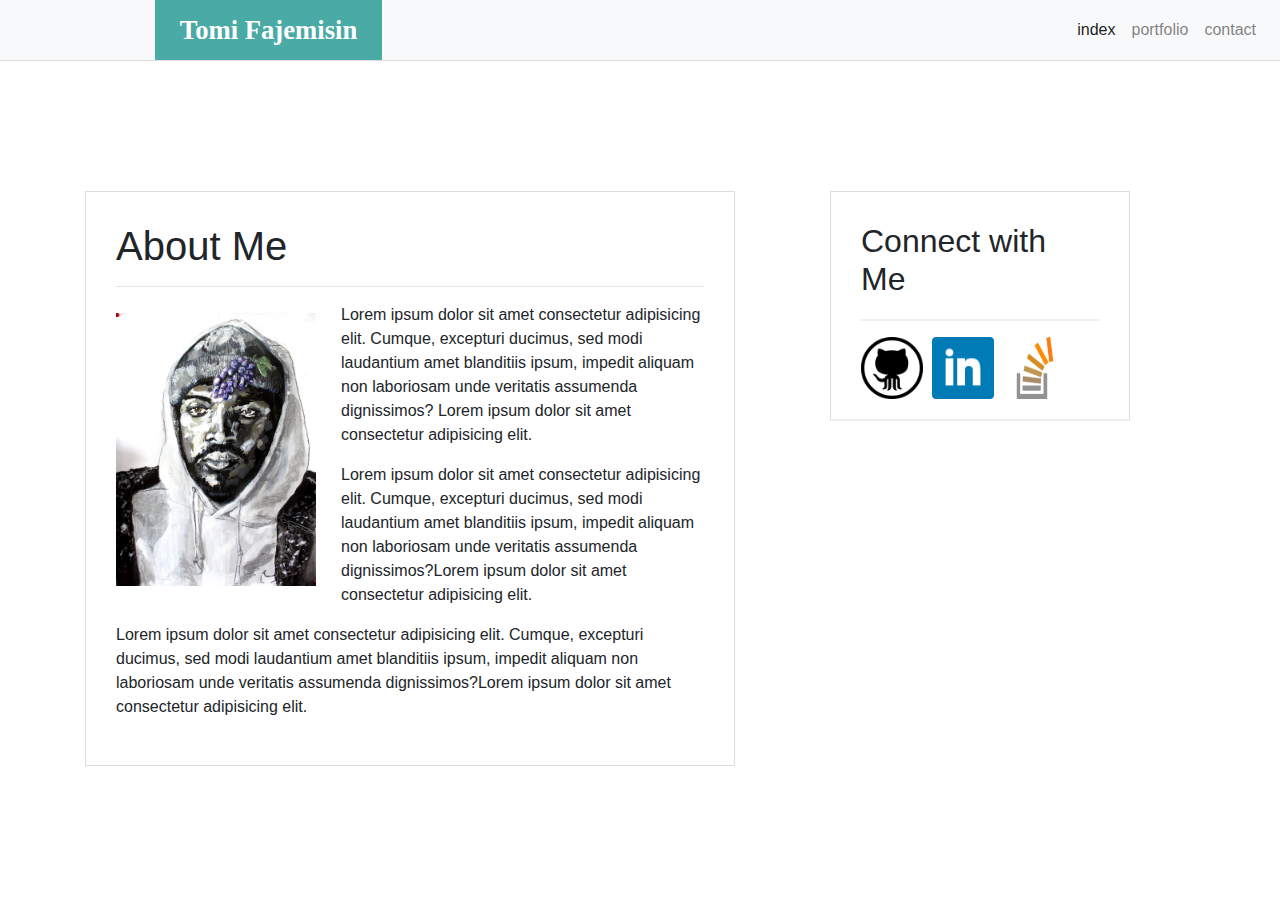
==== index.html @ cd898ee2 "bootstrap-portfolio 1st push" ====
<!doctype html>
<html lang="en">
  <head>
    
    <meta charset="utf-8">
    <meta name="viewport" content="width=device-width, initial-scale=1, shrink-to-fit=no">

   
    <link rel="stylesheet" type="text/css" href="assets/css/styles.css">
    <link rel="stylesheet" href="https://maxcdn.bootstrapcdn.com/bootstrap/4.0.0/css/bootstrap.min.css" integrity="sha384-Gn5384xqQ1aoWXA+058RXPxPg6fy4IWvTNh0E263XmFcJlSAwiGgFAW/dAiS6JXm" crossorigin="anonymous">



    <script src="https://code.jquery.com/jquery-3.2.1.slim.min.js" integrity="sha384-KJ3o2DKtIkvYIK3UENzmM7KCkRr/rE9/Qpg6aAZGJwFDMVNA/GpGFF93hXpG5KkN" crossorigin="anonymous"></script>
    <script src="https://cdnjs.cloudflare.com/ajax/libs/popper.js/1.12.9/umd/popper.min.js" integrity="sha384-ApNbgh9B+Y1QKtv3Rn7W3mgPxhU9K/ScQsAP7hUibX39j7fakFPskvXusvfa0b4Q" crossorigin="anonymous"></script>
    <script src="https://maxcdn.bootstrapcdn.com/bootstrap/4.0.0/js/bootstrap.min.js" integrity="sha384-JZR6Spejh4U02d8jOt6vLEHfe/JQGiRRSQQxSfFWpi1MquVdAyjUar5+76PVCmYl" crossorigin="anonymous"></script>
    <title>About me</title>
</head>
<body>

        <nav class="navbar navbar-expand-lg navbar-light bg-light">
                <span class="logo" href="#">Tomi Fajemisin</span>
                <button class="navbar-toggler" type="button" data-toggle="collapse" data-target="#navbarNavAltMarkup" aria-controls="navbarNavAltMarkup" aria-expanded="false" aria-label="Toggle navigation">
                  <span class="navbar-toggler-icon"></span>
                </button>
                <div class="collapse navbar-collapse justify-content-end" id="navbarNavAltMarkup">
                  <div class="navbar-nav">
                    <a class="nav-item nav-link active" href="index3.html">index <span class="sr-only">(current)</span></a>
                    <a class="nav-item nav-link" href="portfolio2.html">portfolio</a>
                    <a class="nav-item nav-link" href="contact2.html">contact</a>
                    
                  </div>
                </div>
                </nav>
                
                <div id="main-container" class="container">
                    <div class="row">
                        <div class="col-xs-8 col-sm-8">
                <section class="main-section">
                    <h1>About Me</h1>
                    <hr>
                    <img src="assets/images/7.jpg" class="auth-image" alt="portfolio pic" width="150" height="230">
                    
                    <p>Lorem ipsum dolor sit amet consectetur adipisicing elit. 
                    Cumque, excepturi ducimus, sed modi laudantium amet 
                    blanditiis ipsum, impedit aliquam non laboriosam unde 
                    veritatis assumenda dignissimos? Lorem ipsum dolor sit 
                    amet consectetur adipisicing elit.</p>
                    <p>Lorem ipsum dolor sit amet consectetur adipisicing elit. 
                    Cumque, excepturi ducimus, sed modi laudantium amet 
                    blanditiis ipsum, impedit aliquam non laboriosam unde 
                    veritatis assumenda dignissimos?Lorem ipsum dolor sit 
                    amet consectetur adipisicing elit.</p>
                    <p>Lorem ipsum dolor sit amet consectetur adipisicing elit. 
                    Cumque, excepturi ducimus, sed modi laudantium amet 
                    blanditiis ipsum, impedit aliquam non laboriosam unde 
                    veritatis assumenda dignissimos?Lorem ipsum dolor sit 
                    amet consectetur adipisicing elit.</p>
                            
                    </section>
                </div>
                
                    <div class="col-xs-4 col-sm-4">
                            <div class="row">
                            <section class="sidebar">
                                    <div id="connect">
                                        
                                        <h2>Connect with Me</h2>
                    
                                        <img src="assets/images/github.png" class="social" alt="Github">
                                        <img src="assets/images/linked-in.png" class="social" alt="LinkedIn">
                                        <img src="assets/images/stackover_flow.png" class="social" alt="Stackovverflow">
                                    </div>
                                    </div>
                                </div>
                                </section>
                    </div>
                    </div>
                </div>
            </div>
    </body>
</html>
---- assets/css/styles.css ----
body {
    background-color: #a1cfce;
    font-family: Arial, Helvetica, sans-serif;
    color: #777777;
}

nav.navbar {
    padding-top: 0;
    padding-bottom: 0;
    padding-left: 0px;
    border-bottom: 1px solid #dfdfdf;
}

nav.navbar-nav {
    float:right;
    
}

.navbarNavAltMarkup {
    float:right;    
}



.logo{
    background-color: #4aaaa5;
    color: #fff;
    font-size: 25px;
    height: 100%;
    margin-left: 12.25%;
    padding-top: 10px;
    padding-bottom: 10px;
    padding-left: 25px;
    padding-right: 25px;
    font-family: Georgia, 'Times New Roman', Times, serif;
    font-size: 20pt;
    font-weight: bold;
}

#main-container {
    padding-top: 130px;

}

.main-section {
    background: #fff;
    padding: 30px;
    margin: 0 0 40px 0;
    width: 100%;
    max-width: 650px;
    float: left;
    border: 1px solid #ddd;
}

.auth-image {
    width: 200px;
    height: auto;
    margin-top: 10px;
    float: left;
    margin-right: 25px;
}

.sidebar {
    background: #fff;
    padding: 30px;
    width: 300px;
    max-width: 300px;
    float: right;
    border: 1px solid #ddd;
    margin-bottom: 20px;
}

h3, .sidebar, h2 {
    border-bottom: 2px solid #eee;
    padding-bottom: 20px;
    margin-bottom: 15px;
    line-height: 22px;
}

.social {
    width: 62px;
    height: 62px;
    margin-top: 8px;
    margin-right: 5px;
}

.social:last-child {
    margin-right: 0;
}
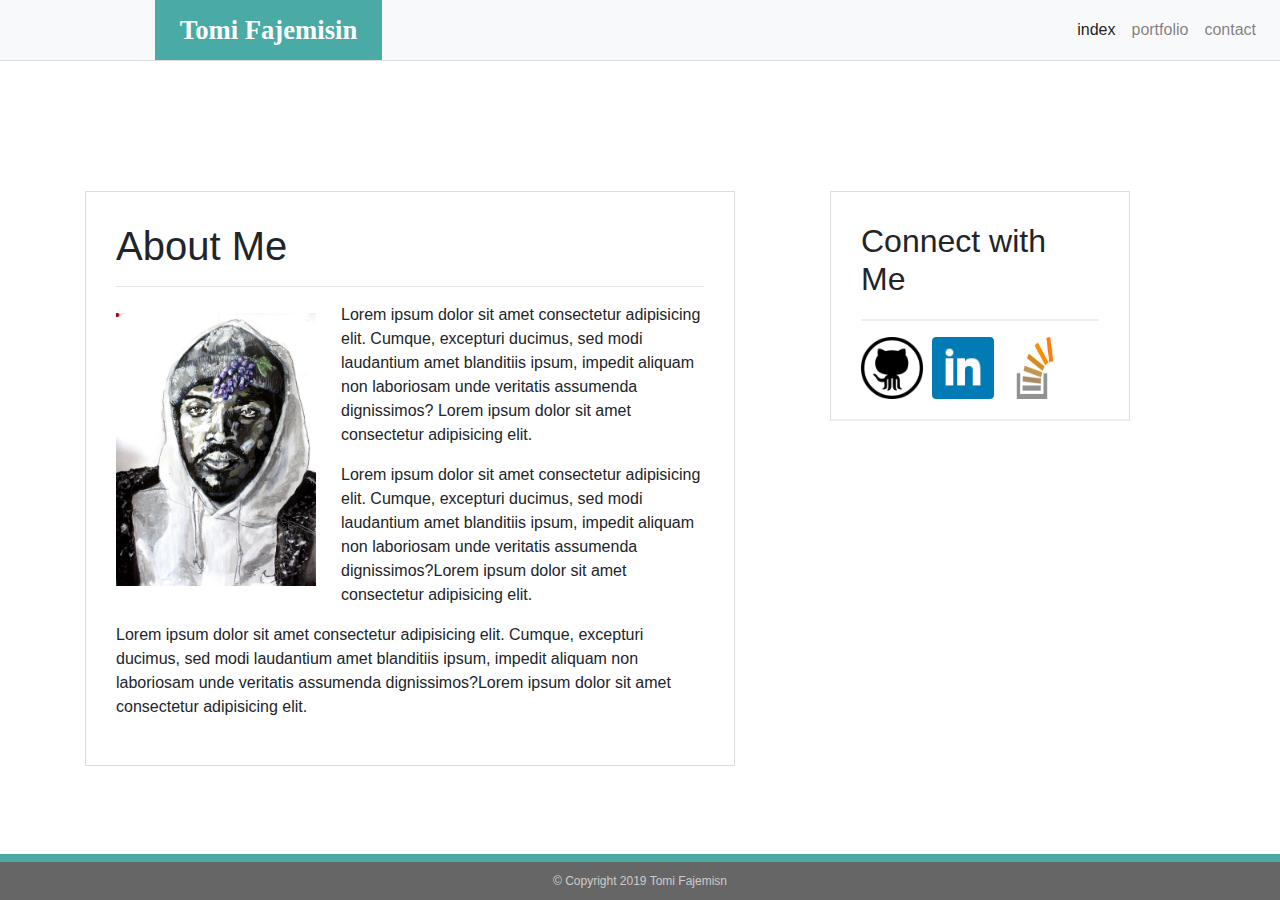
==== commit 277cd479: "Index, contact, portfolio relativley complete" ====
--- a/index.html
+++ b/index.html
@@ -18,63 +18,66 @@
 </head>
 <body>
 
-        <nav class="navbar navbar-expand-lg navbar-light bg-light">
-                <span class="logo" href="#">Tomi Fajemisin</span>
-                <button class="navbar-toggler" type="button" data-toggle="collapse" data-target="#navbarNavAltMarkup" aria-controls="navbarNavAltMarkup" aria-expanded="false" aria-label="Toggle navigation">
-                  <span class="navbar-toggler-icon"></span>
-                </button>
-                <div class="collapse navbar-collapse justify-content-end" id="navbarNavAltMarkup">
-                  <div class="navbar-nav">
-                    <a class="nav-item nav-link active" href="index3.html">index <span class="sr-only">(current)</span></a>
-                    <a class="nav-item nav-link" href="portfolio2.html">portfolio</a>
-                    <a class="nav-item nav-link" href="contact2.html">contact</a>
+<nav class="navbar navbar-expand-lg navbar-light bg-light">
+    <span class="logo" href="#">Tomi Fajemisin</span>
+    <button class="navbar-toggler" type="button" data-toggle="collapse" data-target="#navbarNavAltMarkup" aria-controls="navbarNavAltMarkup" aria-expanded="false" aria-label="Toggle navigation">
+    <span class="navbar-toggler-icon"></span>
+    </button>
+        <div class="collapse navbar-collapse justify-content-end" id="navbarNavAltMarkup">
+            <div class="navbar-nav">
+                <a class="nav-item nav-link active" href="index.html">index <span class="sr-only">(current)</span></a>
+                <a class="nav-item nav-link" href="portfolio.html">portfolio</a>
+                <a class="nav-item nav-link" href="contact.html">contact</a>
+            </div>
+        </div>
+</nav>
+                
+<div id="main-container" class="container">
+    <div class="row">
+        <div class="col-xs-8 col-sm-8">
+            <section class="main-section">
+                <h1>About Me</h1>
+                <hr>
+                <img src="assets/images/7.jpg" class="auth-image" alt="portfolio pic" width="150" height="230">
                     
-                  </div>
-                </div>
-                </nav>
-                
-                <div id="main-container" class="container">
-                    <div class="row">
-                        <div class="col-xs-8 col-sm-8">
-                <section class="main-section">
-                    <h1>About Me</h1>
-                    <hr>
-                    <img src="assets/images/7.jpg" class="auth-image" alt="portfolio pic" width="150" height="230">
+                <p>Lorem ipsum dolor sit amet consectetur adipisicing elit. 
+                Cumque, excepturi ducimus, sed modi laudantium amet 
+                blanditiis ipsum, impedit aliquam non laboriosam unde 
+                veritatis assumenda dignissimos? Lorem ipsum dolor sit 
+                amet consectetur adipisicing elit.</p>
+                <p>Lorem ipsum dolor sit amet consectetur adipisicing elit. 
+                Cumque, excepturi ducimus, sed modi laudantium amet 
+                blanditiis ipsum, impedit aliquam non laboriosam unde 
+                veritatis assumenda dignissimos?Lorem ipsum dolor sit 
+                amet consectetur adipisicing elit.</p>
+                <p>Lorem ipsum dolor sit amet consectetur adipisicing elit. 
+                Cumque, excepturi ducimus, sed modi laudantium amet 
+                blanditiis ipsum, impedit aliquam non laboriosam unde 
+                veritatis assumenda dignissimos?Lorem ipsum dolor sit 
+                amet consectetur adipisicing elit.</p>
+                            
+            </section>
+        </div>
+<div class="col-xs-4 col-sm-4">
+    <div class="row">
+        <section class="sidebar">
+            <div id="connect"> 
+                <h2>Connect with Me</h2>
                     
-                    <p>Lorem ipsum dolor sit amet consectetur adipisicing elit. 
-                    Cumque, excepturi ducimus, sed modi laudantium amet 
-                    blanditiis ipsum, impedit aliquam non laboriosam unde 
-                    veritatis assumenda dignissimos? Lorem ipsum dolor sit 
-                    amet consectetur adipisicing elit.</p>
-                    <p>Lorem ipsum dolor sit amet consectetur adipisicing elit. 
-                    Cumque, excepturi ducimus, sed modi laudantium amet 
-                    blanditiis ipsum, impedit aliquam non laboriosam unde 
-                    veritatis assumenda dignissimos?Lorem ipsum dolor sit 
-                    amet consectetur adipisicing elit.</p>
-                    <p>Lorem ipsum dolor sit amet consectetur adipisicing elit. 
-                    Cumque, excepturi ducimus, sed modi laudantium amet 
-                    blanditiis ipsum, impedit aliquam non laboriosam unde 
-                    veritatis assumenda dignissimos?Lorem ipsum dolor sit 
-                    amet consectetur adipisicing elit.</p>
-                            
-                    </section>
-                </div>
-                
-                    <div class="col-xs-4 col-sm-4">
-                            <div class="row">
-                            <section class="sidebar">
-                                    <div id="connect">
-                                        
-                                        <h2>Connect with Me</h2>
-                    
-                                        <img src="assets/images/github.png" class="social" alt="Github">
-                                        <img src="assets/images/linked-in.png" class="social" alt="LinkedIn">
-                                        <img src="assets/images/stackover_flow.png" class="social" alt="Stackovverflow">
-                                    </div>
-                                    </div>
-                                </div>
-                                </section>
-                    </div>
+                <img src="assets/images/github.png" class="social" alt="Github">
+                <img src="assets/images/linked-in.png" class="social" alt="LinkedIn">
+                <img src="assets/images/stackover_flow.png" class="social" alt="Stackovverflow">
+            </div>
+        </div>
+    </div>
+        </section>
+    </div>
+
+    <footer class="footer fixed-bottom">
+        <div class="container col-xs-12 col-sm-12">
+            &copy; Copyright 2019 Tomi Fajemisn
+        </div>
+    </footer>
                     </div>
                 </div>
             </div>
--- a/assets/css/styles.css
+++ b/assets/css/styles.css
@@ -50,6 +50,7 @@
     max-width: 650px;
     float: left;
     border: 1px solid #ddd;
+   
 }
 
 .auth-image {
@@ -86,4 +87,55 @@
 
 .social:last-child {
     margin-right: 0;
+}
+
+footer {
+    background: #666;
+    color: #fff;
+    padding: 10px 0;
+    clear:both;
+    border-top: 8px solid #4aaaa5;
+    color: #ccc;
+    font-size: 12px;
+    text-align: center;     
+ }
+
+ /*contact*/
+
+#contact-form ul {
+    margin-bottom: 20px;
+}
+
+#contact-form li {
+    margin-bottom: 10px;
+}
+
+label,
+input[type=text],
+input[type=email],
+textarea {
+    display: block;
+    width: 100%;
+}
+
+input[type=text],
+input[type=email],
+textarea {
+    height: 35px;
+    border: 1px solid #ddd;
+    padding: 0 10px;
+    font-size: 14px;
+}
+
+textarea {
+    height: 200px;
+}
+
+input[type=submit] {
+    background: #4aaaa5;
+    border: 0 none;
+    color: #fff;
+    font-size: 18px;
+    padding: 10px 30px;
+    cursor: pointer;
 }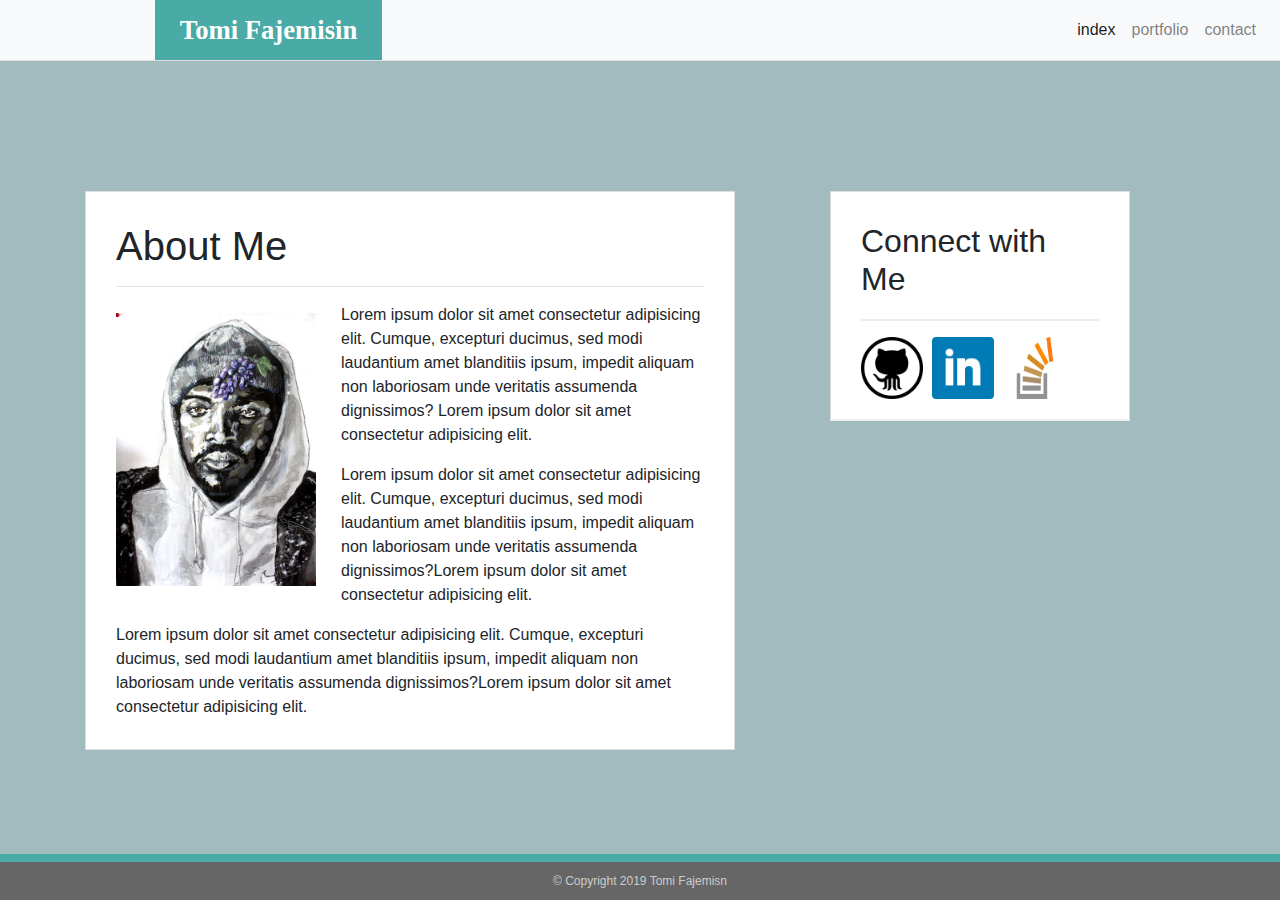
==== commit 65d31e73: "latest commit" ====
--- a/index.html
+++ b/index.html
@@ -31,6 +31,8 @@
             </div>
         </div>
 </nav>
+
+<body style="background-color:rgb(162, 187, 190);"></body>
                 
 <div id="main-container" class="container">
     <div class="row">
--- a/assets/css/styles.css
+++ b/assets/css/styles.css
@@ -1,7 +1,42 @@
 body {
-    background-color: #a1cfce;
+    background-color: #51b3af;
+    font-size: 18px;
+    line-height: 34px;
     font-family: Arial, Helvetica, sans-serif;
-    color: #777777;
+    color: #777;
+}
+
+.container {
+    width:100%;
+    max-width: 960px;
+    margin: 0 auto;
+    clear: both;
+}
+
+h1, h2, h3, p {
+    margin-bottom: 20px;
+}
+p:last-child {
+    margin-bottom:0;
+}
+
+#h1, h2, h3 {
+    font-family: Georgia, 'Times New Roman', Times, serif;
+    font-weight: 700;
+    color: #4aaaa5;
+}
+
+#h1 {
+    font-size:30px;
+    line-height: 49px;
+    border-bottom: 3px solid #ddd;
+    padding-bottom: 20px;
+    color: #4aaaa5;
+}
+
+h2, h3 {
+    font-size: 22px;
+    color: #4aaaa5;
 }
 
 nav.navbar {
